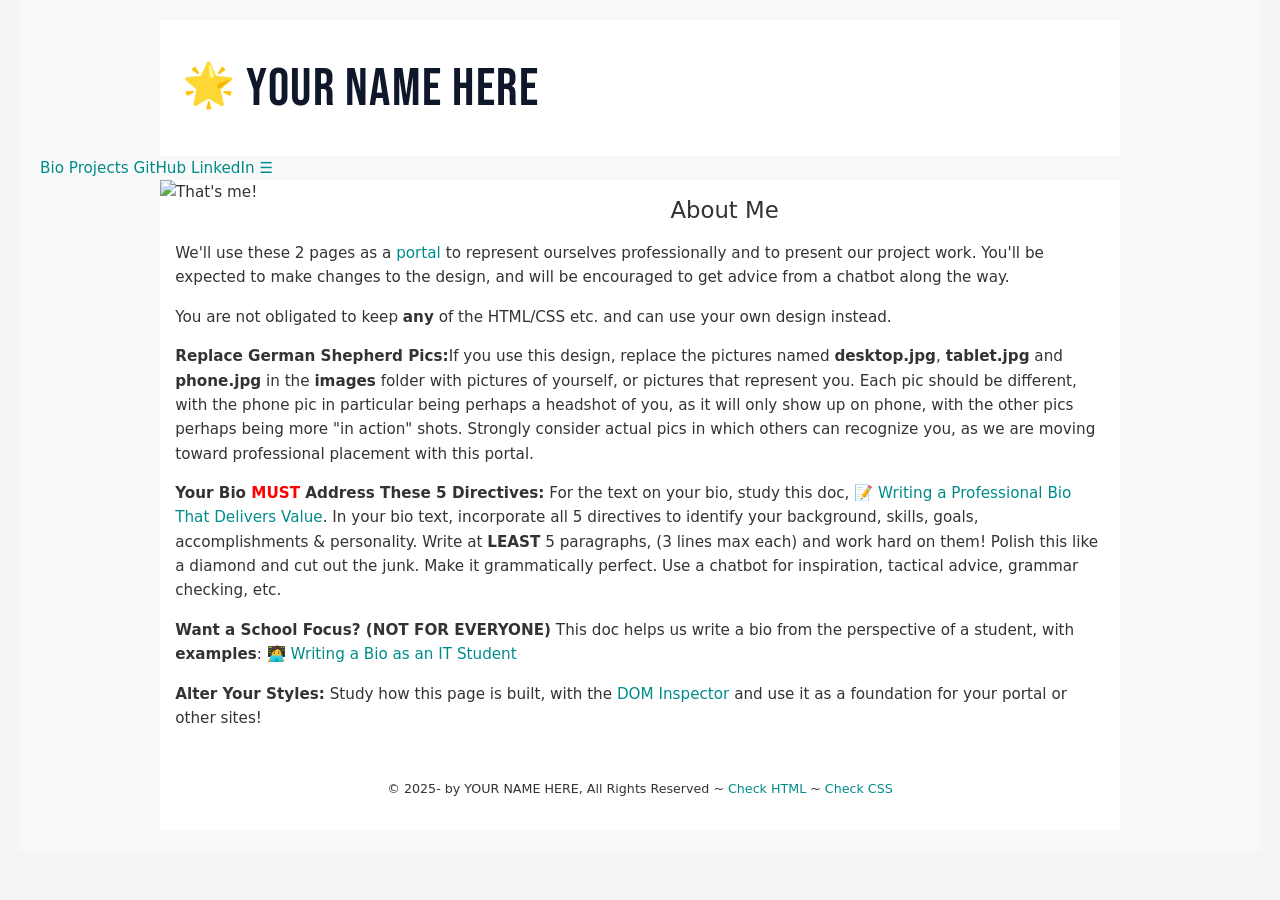
==== index.html @ 05226c3c "Adds star, etc." ====
<!DOCTYPE html>
<html lang="en">
    <head>
        <meta charset="UTF-8">
        <title>NAME HERE'S Portal</title>
        <link rel="stylesheet" href="css/main.css">
        <link rel="stylesheet" href="css/nav.css">
        <link rel="stylesheet" href="css/animated-star.css">
        <link href="https://fonts.googleapis.com/css2?family=Bebas+Neue&display=swap" rel="stylesheet">
        <link rel="icon" href="data:image/svg+xml,<svg xmlns=%22http://www.w3.org/2000/svg%22 viewBox=%220 0 100 100%22><text y=%22.9em%22 font-size=%2290%22>🌟</text></svg>">
        <style>
        /* start google font style */
        h1 {
            font-family: 'Bebas Neue', sans-serif;
            font-size: 3.5rem; /* Needs to be larger because it's a condensed font */
            color: #0f172a;
            letter-spacing: 1.5px; /* Spaces out the all-caps look nicely */
        }
        /* end google font style */
        </style>
    </head>
    <body>
        <header>
            <h1>
                <span class="animated-star" aria-label="Achiever Star">🌟</span> YOUR NAME HERE
            </h1>
            <nav class="topnav" id="myTopnav">
                <a href="index.html" class="active">Bio</a>
                <a href="projects.html">Projects</a>
                <a href="#" target="_blank">GitHub</a>
                <a href="#" target="_blank">LinkedIn</a>
                <a href="javascript:void(0);" class="icon" onclick="myFunction()">&#9776;</a>
            </nav>
        </header>
        
        <main class="wrapper">
                <picture class="profile">
                    <source media="(min-width: 1200px)" srcset="images/desktop.jpg">
                    <source media="(min-width: 501px)" srcset="images/tablet.jpg">
                    <img src="images/phone.jpg" alt="That's me!">
                </picture>   
            <h2 class="subheader">About Me</h2>
            
            <p>We'll use these 2 pages as a <a href="https://www.liferay.com/resources/l/web-portal" target="_blank">portal</a> to represent ourselves professionally and to present our project work.  You'll be expected to make changes to the design, and will be encouraged to get advice from a chatbot along the way.</p>
            <p>You are not obligated to keep <b>any</b> of the HTML/CSS etc. and can use your own design instead.</p>
            
            <p><b>Replace German Shepherd Pics:</b>If you use this design, replace the pictures named <b>desktop.jpg</b>, <b>tablet.jpg</b> and <b>phone.jpg</b> in the <b>images</b> folder with pictures of yourself, or pictures that represent you.  Each pic should be different, with the phone pic in particular being perhaps a headshot of you, as it will only show up on phone, with the other pics perhaps being more "in action" shots.  Strongly consider actual pics in which others can recognize you, as we are moving toward professional placement with this portal.</p>
            
            <p><b>Your Bio <span style="color:red">MUST</span> Address These 5 Directives:</b> For the text on your bio, study this doc, <a href="https://docs.google.com/document/d/1bfu9WG16FT5KGTCK1EgW06WIMAhMO8yS6JW7udbl8gg/edit?tab=t.0" target="_blank">📝 Writing a Professional Bio That Delivers Value</a>.  In your bio text, incorporate all 5 directives to identify your background, skills, goals, accomplishments & personality. Write at <b>LEAST</b> 5 paragraphs, (3 lines max each) and work hard on them! Polish this like a diamond and cut out the junk.  Make it grammatically perfect.  Use a chatbot for inspiration, tactical advice, grammar checking, etc.
            </p>

            <p><b>Want a School Focus? (NOT FOR EVERYONE)</b> This doc helps us write a bio from the perspective of a student, with <b>examples</b>: <a href="https://docs.google.com/document/d/1gb-dEM7I3xFC2KAvNEzIazrHaLTsAH3X5_ed30e1aPw/edit?usp=sharing" target="_blank">🧑‍💻 Writing a Bio as an IT Student</a></p>

            <p><b>Alter Your Styles:</b> Study how this page is built, with the <a href="https://www.youtube.com/watch?v=151NXMk0a2c" target="_blank">DOM Inspector</a> and use it as a foundation for your portal or other sites!</p>
            <footer>
                <p><small>&copy; 2025-<span id="this-year"></span> by 
                    YOUR NAME HERE, All Rights Reserved ~ 
                    <a id="html-checker" href="#" target="_blank">Check HTML</a> ~ 
                    <a id="css-checker" href="#" target="_blank">Check CSS</a></small>
                </p>
            </footer>
        </main>
        <script src="js/main.js" defer></script>
    </body>
</html>
---- css/main.css ----
/* Global rules */

html {
    background-color: whitesmoke;
    font-size: 0.95em;
}

body {
    font-family: system-ui, -apple-system, sans-serif;
    line-height: 1.6;
    background-color: #f9f9f9;
    color: #333;
    margin: 0 auto;
    padding: 20px;
    max-width:1200px;
  }

::selection {
    color: #000; 
    background: #ff0;
}

h1 {
    font-weight: normal;
    margin: auto;
    background: #fff;
    line-height: 2.5em;
}

main.wrapper {
    background-color: white;
    overflow: auto;
}

p {
    margin: 1em; /* Top Right Bottom Left (TRBL) */
}

h2,h3 {
    font-weight: normal;
    margin-left: 1em;
    line-height: 1em;
}

a {
    color:darkcyan;
    text-decoration: none;
}

a:hover {
    color: whitesmoke;
    background-color: darkcyan;
    text-decoration: none;
}

footer {
    clear: both;
    text-align: center;
    padding: 1em;
}

/* end global rules */

/* Responsive rules */

/* DESKTOP */
@media all and (min-width:1200px) {
    main.wrapper {
        width: 80%;
        margin: auto;
    }
    
    h1 {
        width: 79%;
        padding-left: 1%;
    }
    
    picture.profile img {
        width: 50%;
        float: left;
        margin-right: 2em;
    }
    
}

/* TABLET */
@media all and (min-width:501px) and (max-width:1199px) {
    main.wrapper {
        width: 90%;
        margin: auto;
    }
    
    h1 {
        width: 89%;
        padding-left: 1%;
    }
    
    picture.profile img {
        width: 50%;
        float: right;
        margin-left: 1em;
    }

}

/* PHONE */
@media all and (max-width:500px) {
    main.wrapper {
        width: 100%;
    }
    
    h1 {
        width: 99%;
        padding-left: 1%;
    }
    
    picture.profile img {
        width: 100%;
    }
    
}

/* start project container rules */
  
.projects-container {
    max-width: 900px;  /* Keeps things readable on desktop */
    margin: 0 auto;
    padding: 20px;
  }
  
  /* The Main Project Card Wrapper */
  .project-card {
    display: flex;
    flex-direction: row; /* Default layout: Image left, text right */
    align-items: center;
    gap: 30px;
    background: #ffffff;
    border: 1px solid #e2e8f0;
    border-radius: 12px; /* Smooth rounded corners */
    padding: 24px;
    margin-bottom: 30px;
    box-shadow: 0 4px 6px -1px rgba(0, 0, 0, 0.05);
    transition: transform 0.2s ease;
  }
  
  .project-card:hover {
    transform: translateY(-2px); /* Subtle interaction cue */
  }
  
  /* The Magic Mirror: Automatically alternate left/right layout */
  .project-card:nth-child(even) {
    flex-direction: row-reverse; /* Flips the order for every second card */
  }
  
  /* Image Control Group */
  .project-image {
    flex-shrink: 0; /* Prevents text from squeezing the image container */
  }
  
  .project-image img {
    width: 150px;
    height: 150px;
    object-fit: cover; /* Forces screenshots to crop nicely instead of squishing */
    border-radius: 8px;
    border: 1px solid #cbd5e1;
  }
  
  /* Content & CTA Link Elements */
  .project-content {
    flex-grow: 1;
  }
  
  .project-content h2 {
    margin-top: 0;
    color: #1e293b;
  }
  
  .project-links {
    margin-top: 20px;
    display: flex;
    gap: 12px;
  }
  
  /* Flexible, clean Button styles */
  .btn {
    display: inline-block;
    text-decoration: none;
    padding: 8px 16px;
    border-radius: 6px;
    font-size: 0.9rem;
    font-weight: 500;
    transition: background-color 0.2s;
  }
  
  .demo-btn {
    background-color: darkcyan;
    color: #ffffff;
  }
  
  .demo-btn:hover {
    background-color: rgb(95, 95, 95);
  }
  
  .repo-btn {
    background-color: #f1f5f9;
    color: #334155;
    border: 1px solid #cbd5e1;
  }
  
  .repo-btn:hover {
    background-color: rgb(95, 95, 95);
  }
  
  /* Responsive Overrides: If screen is small, stack everything vertically */
  @media (max-width: 650px) {
    .project-card, 
    .project-card:nth-child(even) {
      flex-direction: column;
      text-align: center;
    }
    
    .project-links {
      justify-content: center;
    }
  }

/* end project container rules */
---- css/animated-star.css ----
/* Styling for the star container */
    .animated-star {
        display: inline-block; /* Required to allow transforms/scaling */
        font-size: 0.8em;      /* Makes the star slightly smaller than the text */
        margin-left: 10px;    /* Adds space from the H1 text */
        vertical-align: middle; /* Aligns it with the center of the text line */
        
        /* Link the animation called 'starShimmer' defined below */
        animation: starShimmer 1.8s ease-in-out infinite; 
      }
      
      /* * Defines the 'Timeline' of the animation:
       * At 0% time, it's original size and faint.
       * At 50% (the middle of the loop), it grows and gets brighter.
       * At 100% time, it returns to the starting values.
       */
      @keyframes starShimmer {
        0% {
          opacity: 0.7;
          transform: scale(1);
        }
        50% {
          opacity: 1;
          transform: scale(1.15) rotate(5deg); /* Grows and gets a tiny rotation */
        }
        100% {
          opacity: 0.7;
          transform: scale(1);
        }
      }
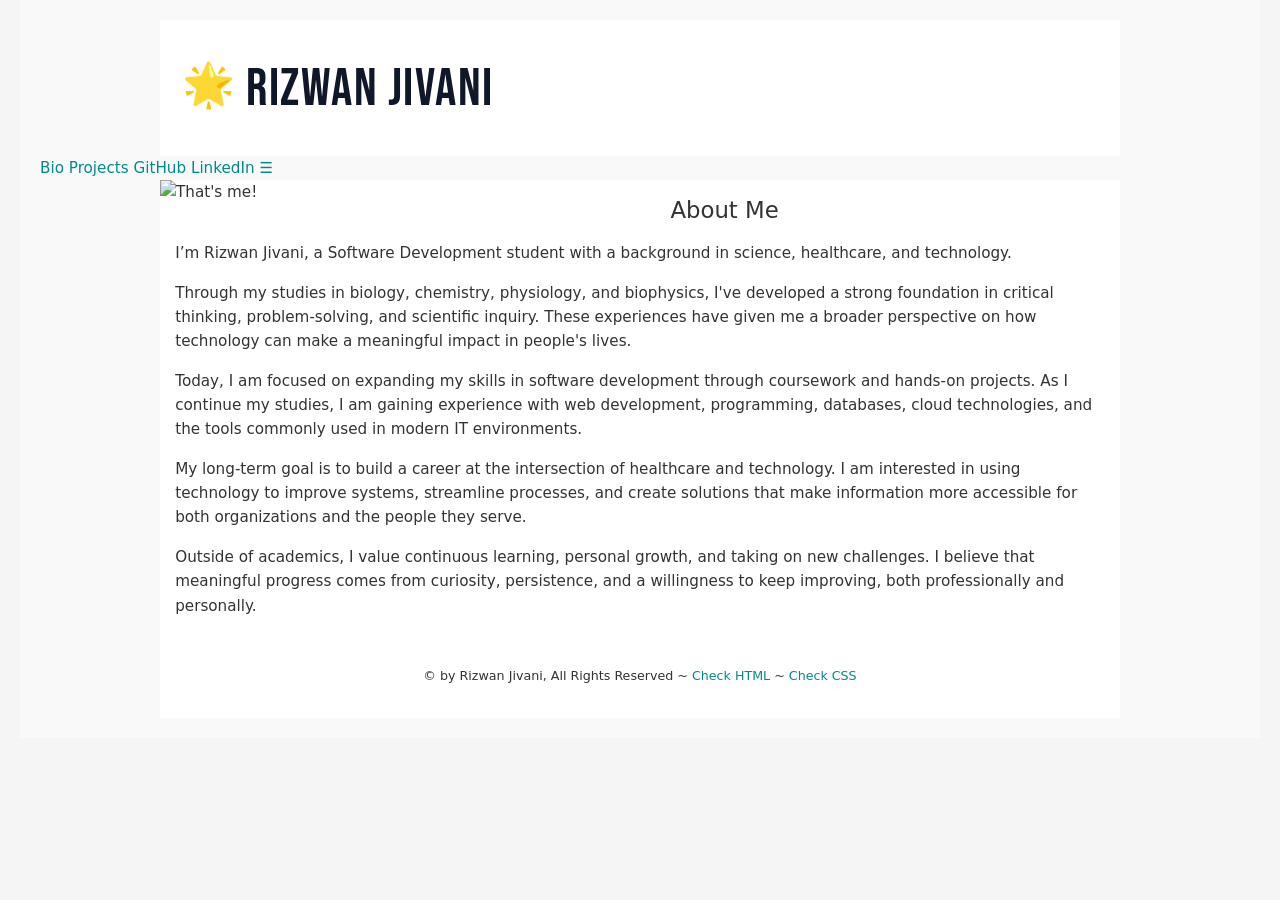
==== commit 5bcbc1df: "added bio" ====
--- a/index.html
+++ b/index.html
@@ -2,7 +2,7 @@
 <html lang="en">
     <head>
         <meta charset="UTF-8">
-        <title>NAME HERE'S Portal</title>
+        <title>Rizwan Jivani's Portal</title>
         <link rel="stylesheet" href="css/main.css">
         <link rel="stylesheet" href="css/nav.css">
         <link rel="stylesheet" href="css/animated-star.css">
@@ -22,8 +22,9 @@
     <body>
         <header>
             <h1>
-                <span class="animated-star" aria-label="Achiever Star">🌟</span> YOUR NAME HERE
+                <span class="animated-star" aria-label="Achiever Star">🌟</span> Rizwan Jivani
             </h1>
+            
             <nav class="topnav" id="myTopnav">
                 <a href="index.html" class="active">Bio</a>
                 <a href="projects.html">Projects</a>
@@ -41,20 +42,18 @@
                 </picture>   
             <h2 class="subheader">About Me</h2>
             
-            <p>We'll use these 2 pages as a <a href="https://www.liferay.com/resources/l/web-portal" target="_blank">portal</a> to represent ourselves professionally and to present our project work.  You'll be expected to make changes to the design, and will be encouraged to get advice from a chatbot along the way.</p>
-            <p>You are not obligated to keep <b>any</b> of the HTML/CSS etc. and can use your own design instead.</p>
+            <p>I’m Rizwan Jivani, a Software Development student with a background in science, healthcare, and technology. </p>
+            <p>Through my studies in biology, chemistry, physiology, and biophysics, I've developed a strong foundation in critical thinking, problem-solving, and scientific inquiry. These experiences have given me a broader perspective on how technology can make a meaningful impact in people's lives.</p>
             
-            <p><b>Replace German Shepherd Pics:</b>If you use this design, replace the pictures named <b>desktop.jpg</b>, <b>tablet.jpg</b> and <b>phone.jpg</b> in the <b>images</b> folder with pictures of yourself, or pictures that represent you.  Each pic should be different, with the phone pic in particular being perhaps a headshot of you, as it will only show up on phone, with the other pics perhaps being more "in action" shots.  Strongly consider actual pics in which others can recognize you, as we are moving toward professional placement with this portal.</p>
+            <p>Today, I am focused on expanding my skills in software development through coursework and hands-on projects. As I continue my studies, I am gaining experience with web development, programming, databases, cloud technologies, and the tools commonly used in modern IT environments.</p>
             
-            <p><b>Your Bio <span style="color:red">MUST</span> Address These 5 Directives:</b> For the text on your bio, study this doc, <a href="https://docs.google.com/document/d/1bfu9WG16FT5KGTCK1EgW06WIMAhMO8yS6JW7udbl8gg/edit?tab=t.0" target="_blank">📝 Writing a Professional Bio That Delivers Value</a>.  In your bio text, incorporate all 5 directives to identify your background, skills, goals, accomplishments & personality. Write at <b>LEAST</b> 5 paragraphs, (3 lines max each) and work hard on them! Polish this like a diamond and cut out the junk.  Make it grammatically perfect.  Use a chatbot for inspiration, tactical advice, grammar checking, etc.
-            </p>
+            <p>My long-term goal is to build a career at the intersection of healthcare and technology. I am interested in using technology to improve systems, streamline processes, and create solutions that make information more accessible for both organizations and the people they serve.</p>
 
-            <p><b>Want a School Focus? (NOT FOR EVERYONE)</b> This doc helps us write a bio from the perspective of a student, with <b>examples</b>: <a href="https://docs.google.com/document/d/1gb-dEM7I3xFC2KAvNEzIazrHaLTsAH3X5_ed30e1aPw/edit?usp=sharing" target="_blank">🧑‍💻 Writing a Bio as an IT Student</a></p>
+            <p>Outside of academics, I value continuous learning, personal growth, and taking on new challenges. I believe that meaningful progress comes from curiosity, persistence, and a willingness to keep improving, both professionally and personally.</p>
 
-            <p><b>Alter Your Styles:</b> Study how this page is built, with the <a href="https://www.youtube.com/watch?v=151NXMk0a2c" target="_blank">DOM Inspector</a> and use it as a foundation for your portal or other sites!</p>
             <footer>
-                <p><small>&copy; 2025-<span id="this-year"></span> by 
-                    YOUR NAME HERE, All Rights Reserved ~ 
+                <p><small>&copy; <span id="this-year"></span> by 
+                    Rizwan Jivani, All Rights Reserved ~ 
                     <a id="html-checker" href="#" target="_blank">Check HTML</a> ~ 
                     <a id="css-checker" href="#" target="_blank">Check CSS</a></small>
                 </p>
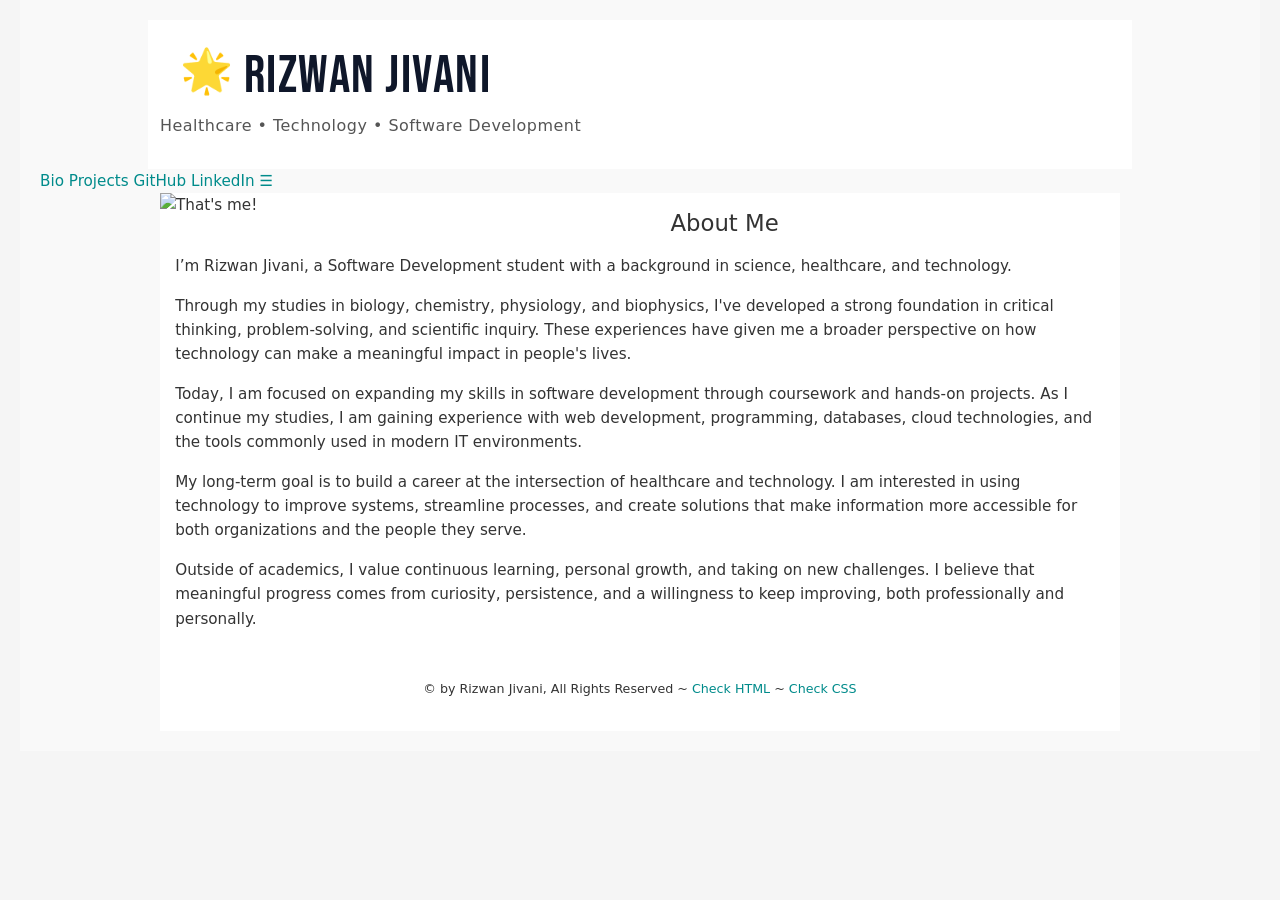
==== commit 09df7f10: "added tagline" ====
--- a/index.html
+++ b/index.html
@@ -21,9 +21,12 @@
     </head>
     <body>
         <header>
-            <h1>
-                <span class="animated-star" aria-label="Achiever Star">🌟</span> Rizwan Jivani
-            </h1>
+            <div class="site-title">
+                <h1>
+                    <span class="animated-star" aria-label="Achiever Star">🌟</span> Rizwan Jivani
+                </h1>
+                <p class="tagline">Healthcare • Technology • Software Development</p>
+            </div>
             
             <nav class="topnav" id="myTopnav">
                 <a href="index.html" class="active">Bio</a>
--- a/css/main.css
+++ b/css/main.css
@@ -20,11 +20,28 @@
     background: #ff0;
 }
 
+.site-title {
+    width: 80%;
+    margin: auto;
+    background: #fff;
+    padding: 2em 1%;
+}
+
+.site-title h1 {
+    margin: 0;
+    line-height: 1;
+    background: transparent;
+}
+
+.tagline {
+    margin: 0.6em 0 0 0;
+    color: #555;
+    font-size: 1.05em;
+    letter-spacing: 0.5px;
+}
+
 h1 {
     font-weight: normal;
-    margin: auto;
-    background: #fff;
-    line-height: 2.5em;
 }
 
 main.wrapper {
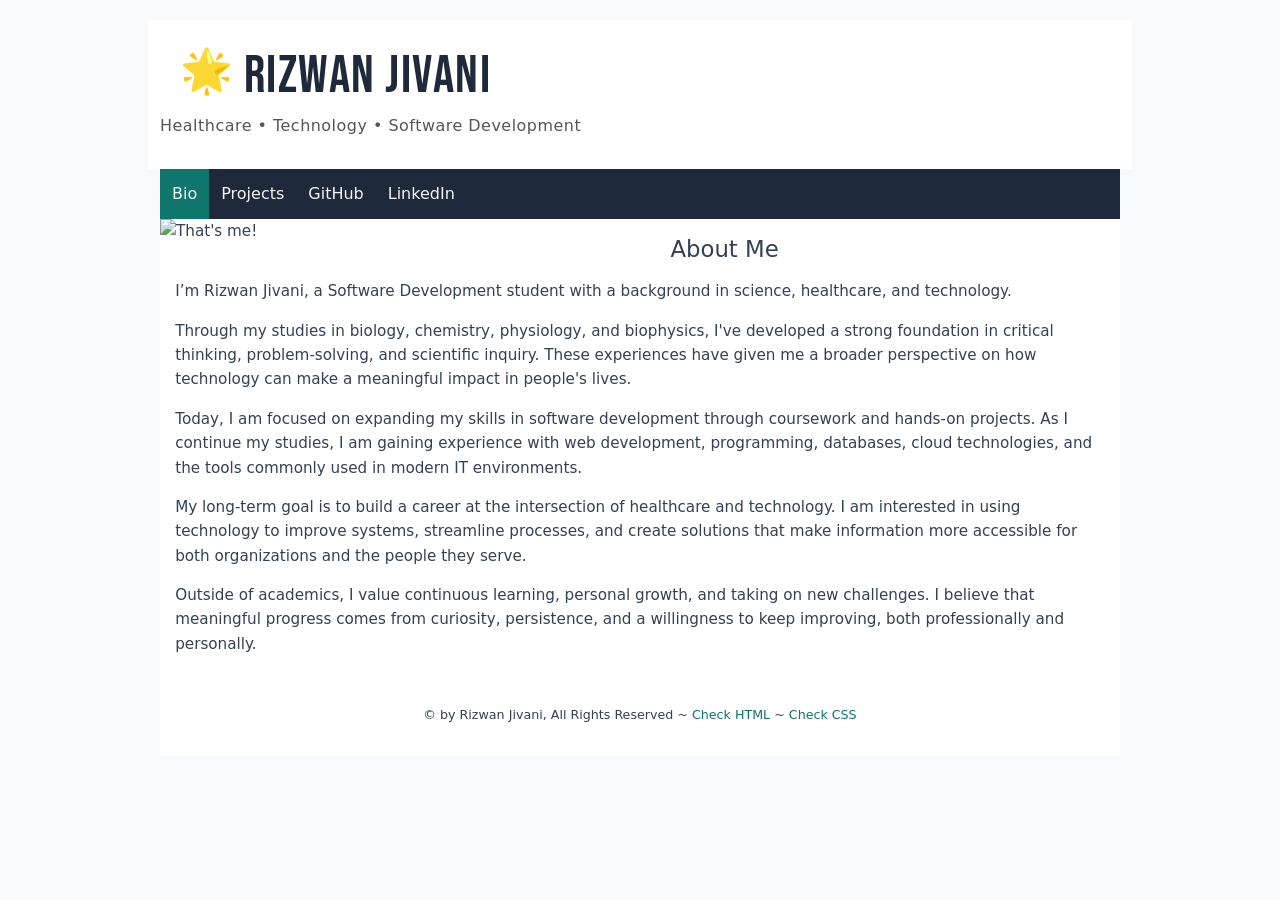
==== commit 0ff31a92: "update css & added links" ====
--- a/index.html
+++ b/index.html
@@ -13,7 +13,7 @@
         h1 {
             font-family: 'Bebas Neue', sans-serif;
             font-size: 3.5rem; /* Needs to be larger because it's a condensed font */
-            color: #0f172a;
+            color: #1e293b;
             letter-spacing: 1.5px; /* Spaces out the all-caps look nicely */
         }
         /* end google font style */
@@ -31,7 +31,7 @@
             <nav class="topnav" id="myTopnav">
                 <a href="index.html" class="active">Bio</a>
                 <a href="projects.html">Projects</a>
-                <a href="#" target="_blank">GitHub</a>
+                <a href="https://github.com/rmjivani" target="_blank">GitHub</a>
                 <a href="#" target="_blank">LinkedIn</a>
                 <a href="javascript:void(0);" class="icon" onclick="myFunction()">&#9776;</a>
             </nav>
--- a/css/main.css
+++ b/css/main.css
@@ -1,15 +1,15 @@
 /* Global rules */
 
 html {
-    background-color: whitesmoke;
+    background: color #f8fafc;;
     font-size: 0.95em;
 }
 
 body {
     font-family: system-ui, -apple-system, sans-serif;
     line-height: 1.6;
-    background-color: #f9f9f9;
-    color: #333;
+    background-color: #f8fafc;
+    color: #334155;
     margin: 0 auto;
     padding: 20px;
     max-width:1200px;
@@ -60,13 +60,13 @@
 }
 
 a {
-    color:darkcyan;
+    color:#0f766e;
     text-decoration: none;
 }
 
 a:hover {
-    color: whitesmoke;
-    background-color: darkcyan;
+    color: white;
+    background-color: #0f766e;
     text-decoration: none;
 }
 
@@ -210,7 +210,7 @@
   }
   
   .demo-btn {
-    background-color: darkcyan;
+    background-color: #0f766e;
     color: #ffffff;
   }
   
--- a/css/nav.css
+++ b/css/nav.css
@@ -0,0 +1,77 @@
+/* Global rules */
+.topnav {
+    margin: auto;
+    background-color: #1e293b;
+    overflow: auto;
+}
+
+.topnav a {
+    float: left;
+    display: block;
+    color: whitesmoke;
+    text-align: center;
+    padding: 12px 12px;
+    text-decoration: none;
+    text-transform: capitalize;
+    font-size: 16px;
+}
+
+.topnav a.hover, 
+.active {
+    background-color: #0f766e;
+}
+
+.topnav .icon {
+    display: none;
+}
+
+/* Responsive rules - apply when screen width is less than 1200px */
+
+@media screen and (max-width: 1199px) {
+    .topnav a:not(:first-child) {
+        display: none;
+    }
+    
+    .topnav a.icon {
+        float: right;
+        display: block;
+    }
+    
+    .topnav.responsive {
+        position: relative;
+    }
+    
+    .topnav.responsive a {
+        float: none;
+        display: block;
+        text-align: left;
+    }
+    
+    .topnav.responsive a.icon {
+        position: absolute;
+        right: 0;
+        top: 0;
+    }
+}
+
+
+/* DESKTOP */
+@media all and (min-width:1200px) {
+    .topnav {
+        width: 80%;
+    }
+}
+
+/* TABLET */
+@media all and (min-width:501px) and (max-width:1199px) {
+    .topnav {
+        width: 90%;
+    }
+}
+
+/* PHONE */
+@media all and (max-width:500px) {
+    .topnav {
+        width: 100%;
+    }
+}
--- a/css/animated-star.css
+++ b/css/animated-star.css
@@ -4,6 +4,7 @@
         font-size: 0.8em;      /* Makes the star slightly smaller than the text */
         margin-left: 10px;    /* Adds space from the H1 text */
         vertical-align: middle; /* Aligns it with the center of the text line */
+        color: #D4A017;
         
         /* Link the animation called 'starShimmer' defined below */
         animation: starShimmer 1.8s ease-in-out infinite; 
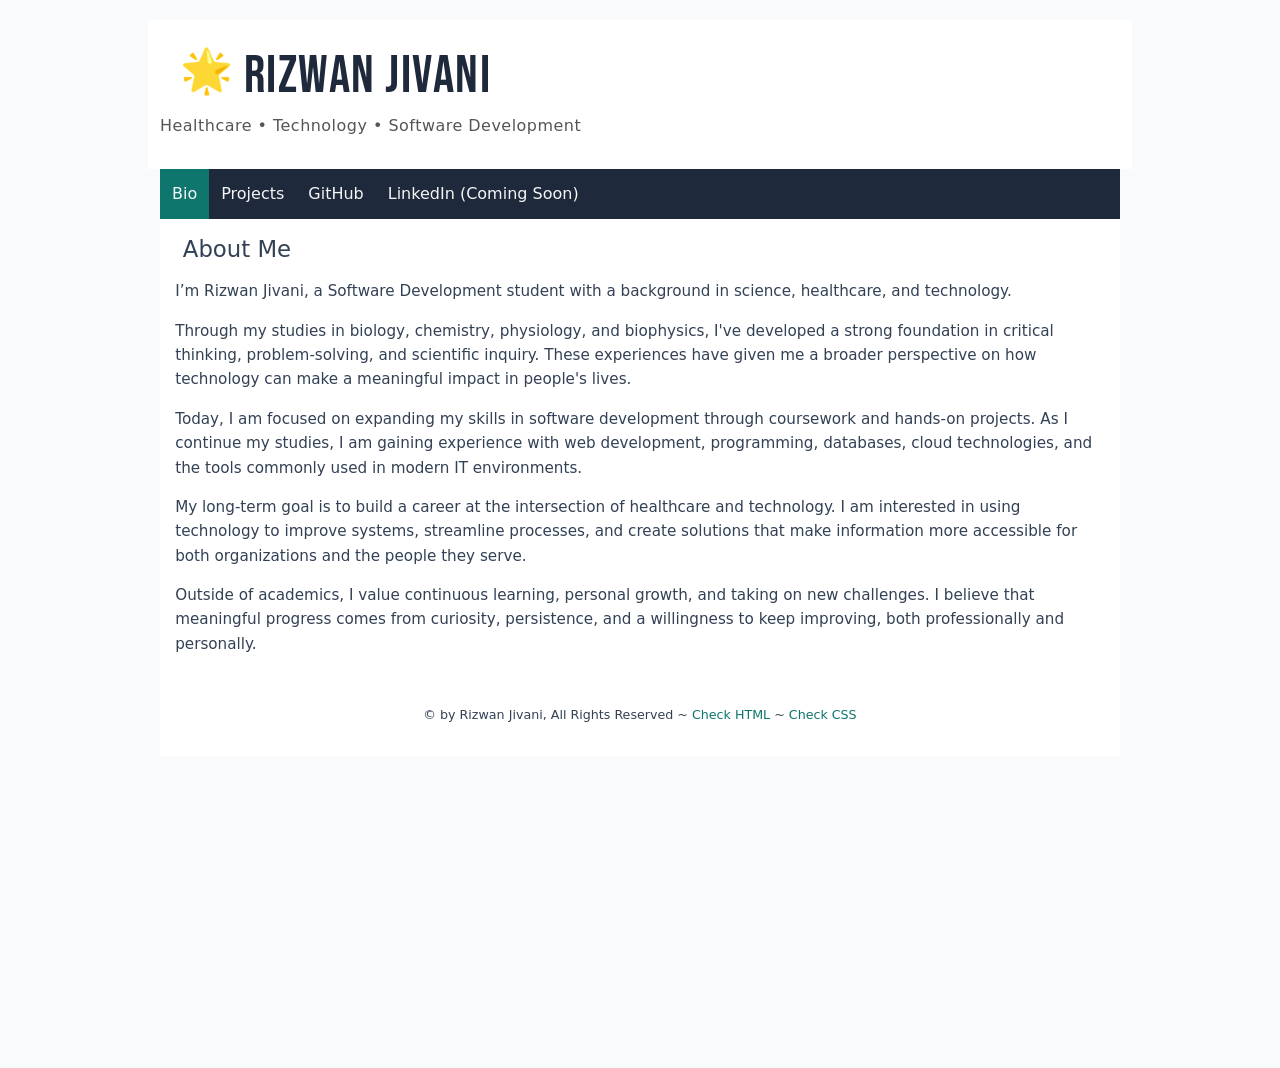
==== commit e7fd1e3d: "Edited LinkedIn tabs" ====
--- a/index.html
+++ b/index.html
@@ -32,7 +32,7 @@
                 <a href="index.html" class="active">Bio</a>
                 <a href="projects.html">Projects</a>
                 <a href="https://github.com/rmjivani" target="_blank">GitHub</a>
-                <a href="#" target="_blank">LinkedIn</a>
+                <a href="#">LinkedIn (Coming Soon)</a>
                 <a href="javascript:void(0);" class="icon" onclick="myFunction()">&#9776;</a>
             </nav>
         </header>
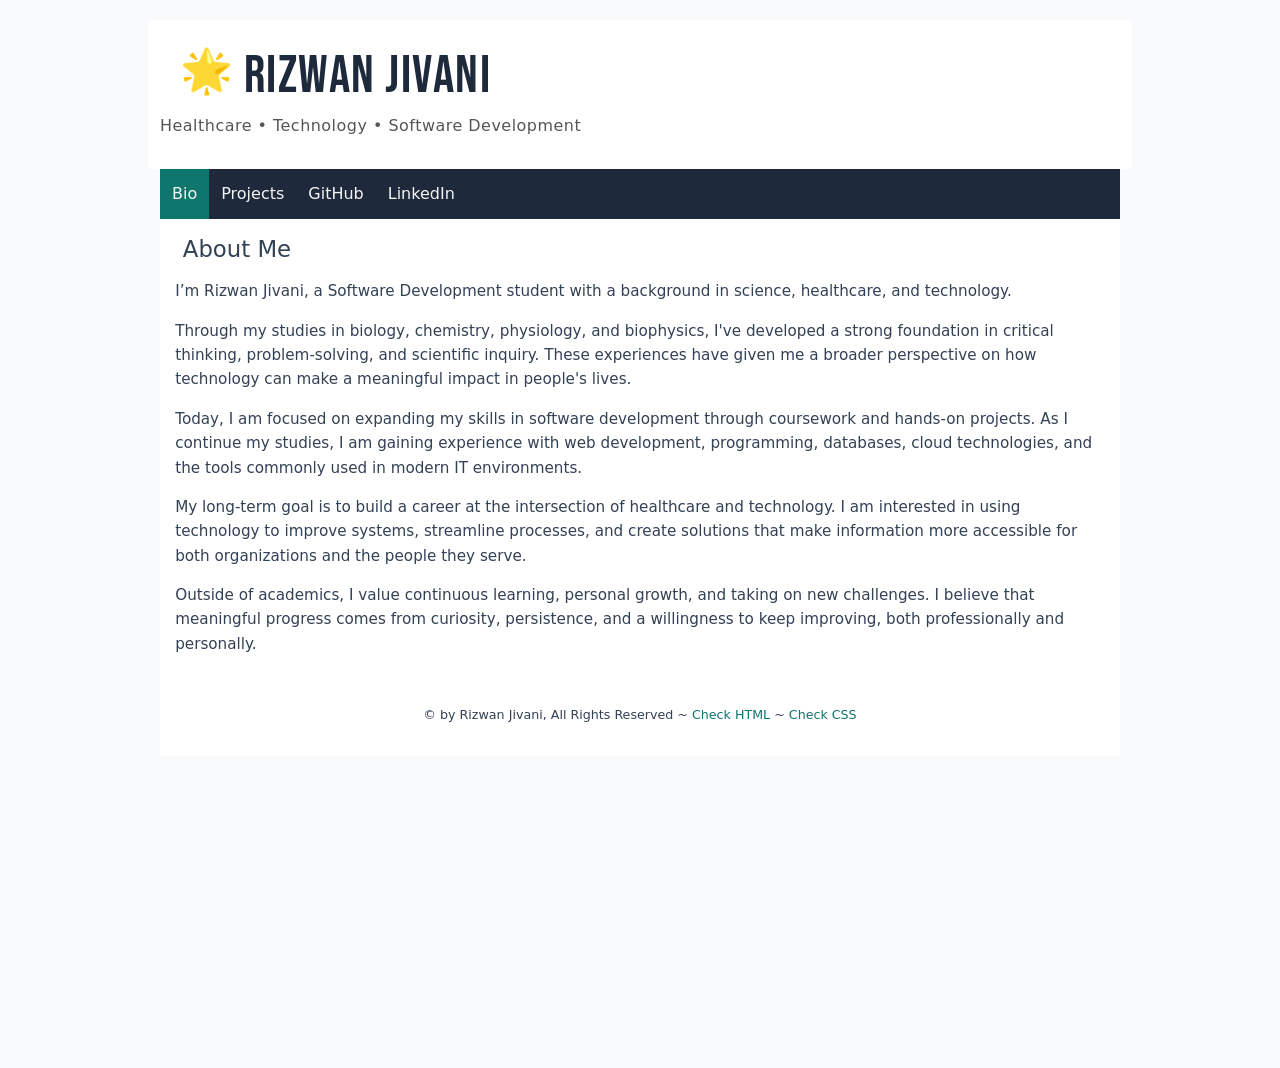
==== commit 8db944eb: "updated LinkedIn URL" ====
--- a/index.html
+++ b/index.html
@@ -32,7 +32,7 @@
                 <a href="index.html" class="active">Bio</a>
                 <a href="projects.html">Projects</a>
                 <a href="https://github.com/rmjivani" target="_blank">GitHub</a>
-                <a href="#">LinkedIn (Coming Soon)</a>
+                <a href="https://www.linkedin.com/in/rizwan-jivani-a8429364/" target="_blank">LinkedIn</a>
                 <a href="javascript:void(0);" class="icon" onclick="myFunction()">&#9776;</a>
             </nav>
         </header>
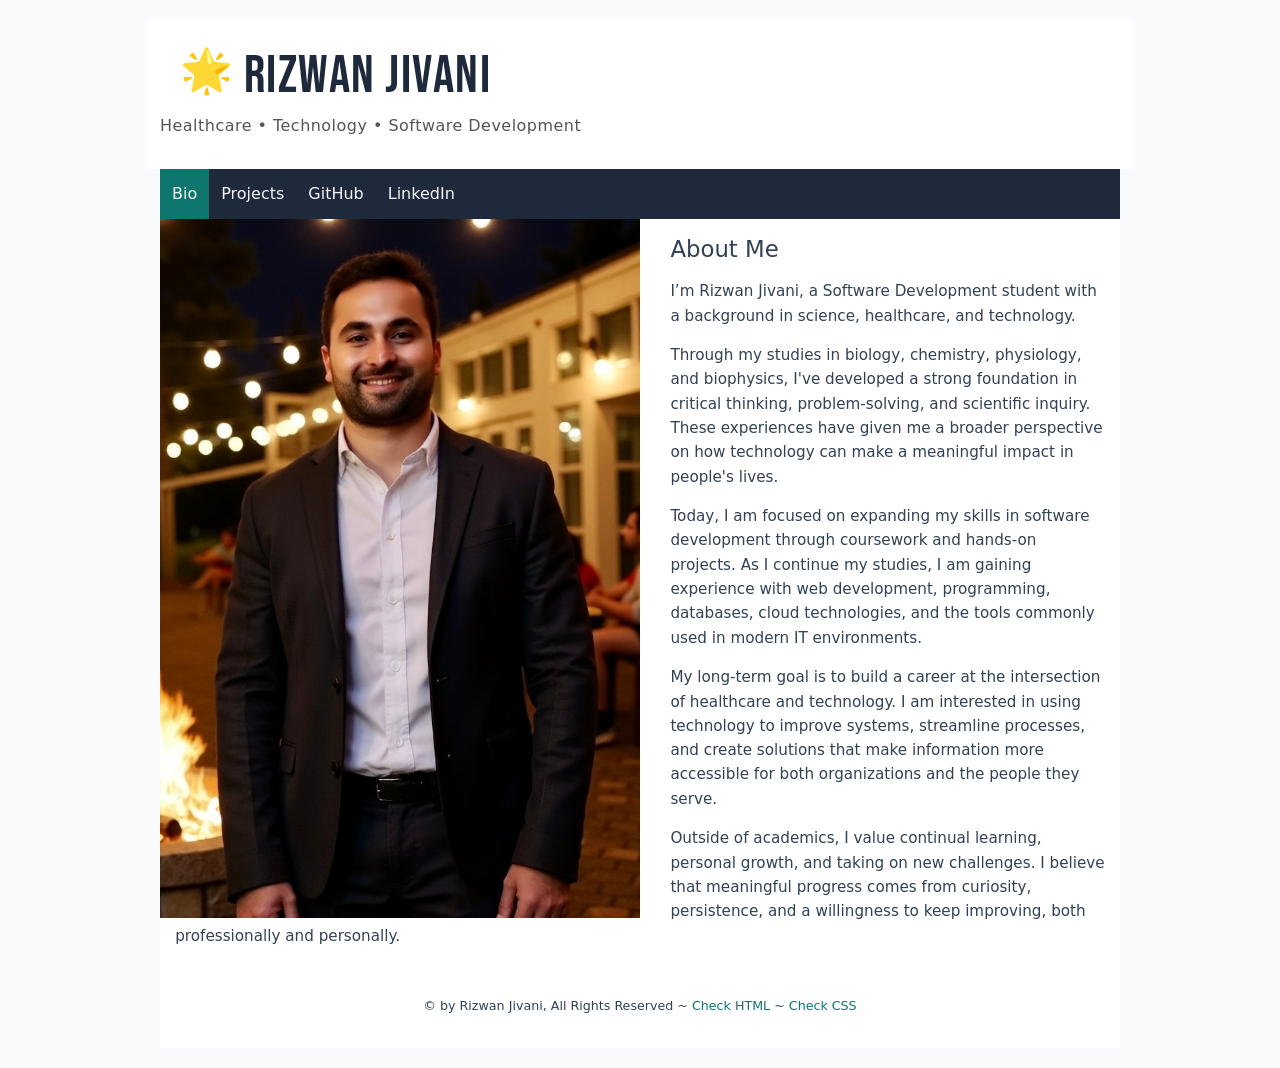
==== commit 5202191c: "edited bio" ====
--- a/index.html
+++ b/index.html
@@ -52,7 +52,7 @@
             
             <p>My long-term goal is to build a career at the intersection of healthcare and technology. I am interested in using technology to improve systems, streamline processes, and create solutions that make information more accessible for both organizations and the people they serve.</p>
 
-            <p>Outside of academics, I value continuous learning, personal growth, and taking on new challenges. I believe that meaningful progress comes from curiosity, persistence, and a willingness to keep improving, both professionally and personally.</p>
+            <p>Outside of academics, I value continual learning, personal growth, and taking on new challenges. I believe that meaningful progress comes from curiosity, persistence, and a willingness to keep improving, both professionally and personally.</p>
 
             <footer>
                 <p><small>&copy; <span id="this-year"></span> by 
